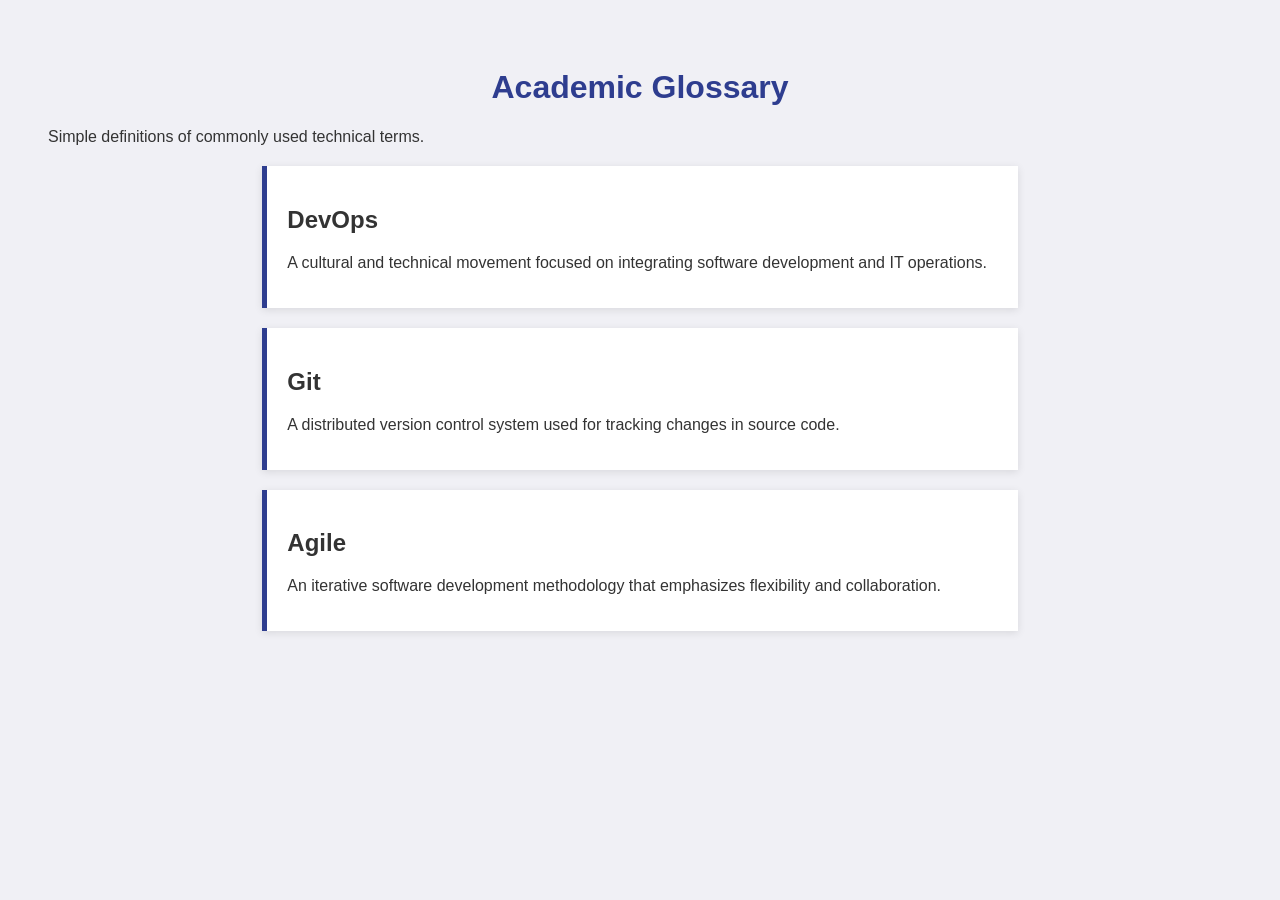
==== index.html @ 88d69805 "initial commit: basic html ,css and readme" ====
<!DOCTYPE html>
<html lang="en">
	<head>
		<meta charset="UTF-8">
		<title>Academic Glossary</title>
		<link rel="stylesheet" href="style.css">

	</head>
	<body>
		<h1> Academic Glossary</h1>
		<p>Simple definitions of commonly used technical terms.</p>

		<section class="term">
			<h2>DevOps</h2>
			<p>A cultural and technical movement focused on integrating software development and IT operations.</p>
		</section>

		<section class="term">
			<h2>Git</h2>
			<p>A distributed version control system used for tracking changes in source code.</p>
		</section>

		<section class="term">
			<h2>Agile</h2>
			<p>An iterative software development methodology that emphasizes flexibility and collaboration.</p>
		</section>

	</body>
</html>
---- style.css ----
body {
	background-color: #f0f0f5;
	font-family: 'Segoe UI', sans-serif;
	padding: 40px;
	color: #333;
}
h1 {
	color: #2e3d8f;
	text-align: center;
}
.term {
	border-left: 5px solid #2e3d8f;
	background-color: #fff;
	padding: 20px;
	margin: 20px auto;
	width: 60%;
	box-shadow: 0 2px 8px rgba(0,0,0,0.1);
}
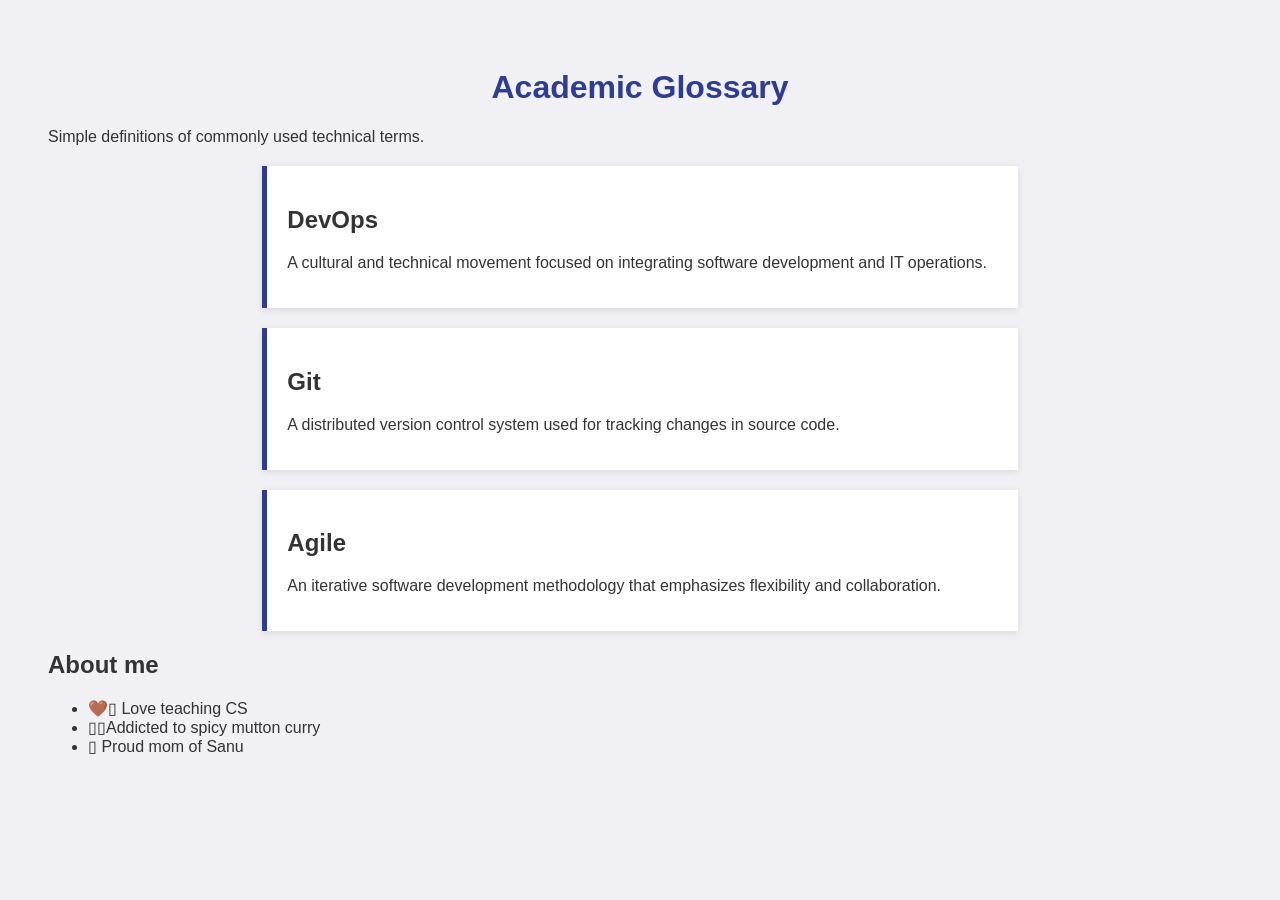
==== commit 25a92282: "Added about me section" ====
--- a/index.html
+++ b/index.html
@@ -24,7 +24,12 @@
 			<h2>Agile</h2>
 			<p>An iterative software development methodology that emphasizes flexibility and collaboration.</p>
 		</section>
-
+		<h2>About me</h2>
+		<ul>
+			<li>🤎▯ Love teaching CS</li>
+			<li>▯▯Addicted to spicy mutton curry</li>
+			<li>▯ Proud mom of Sanu</li>
+		</ul>
 	</body>
 </html>
  
